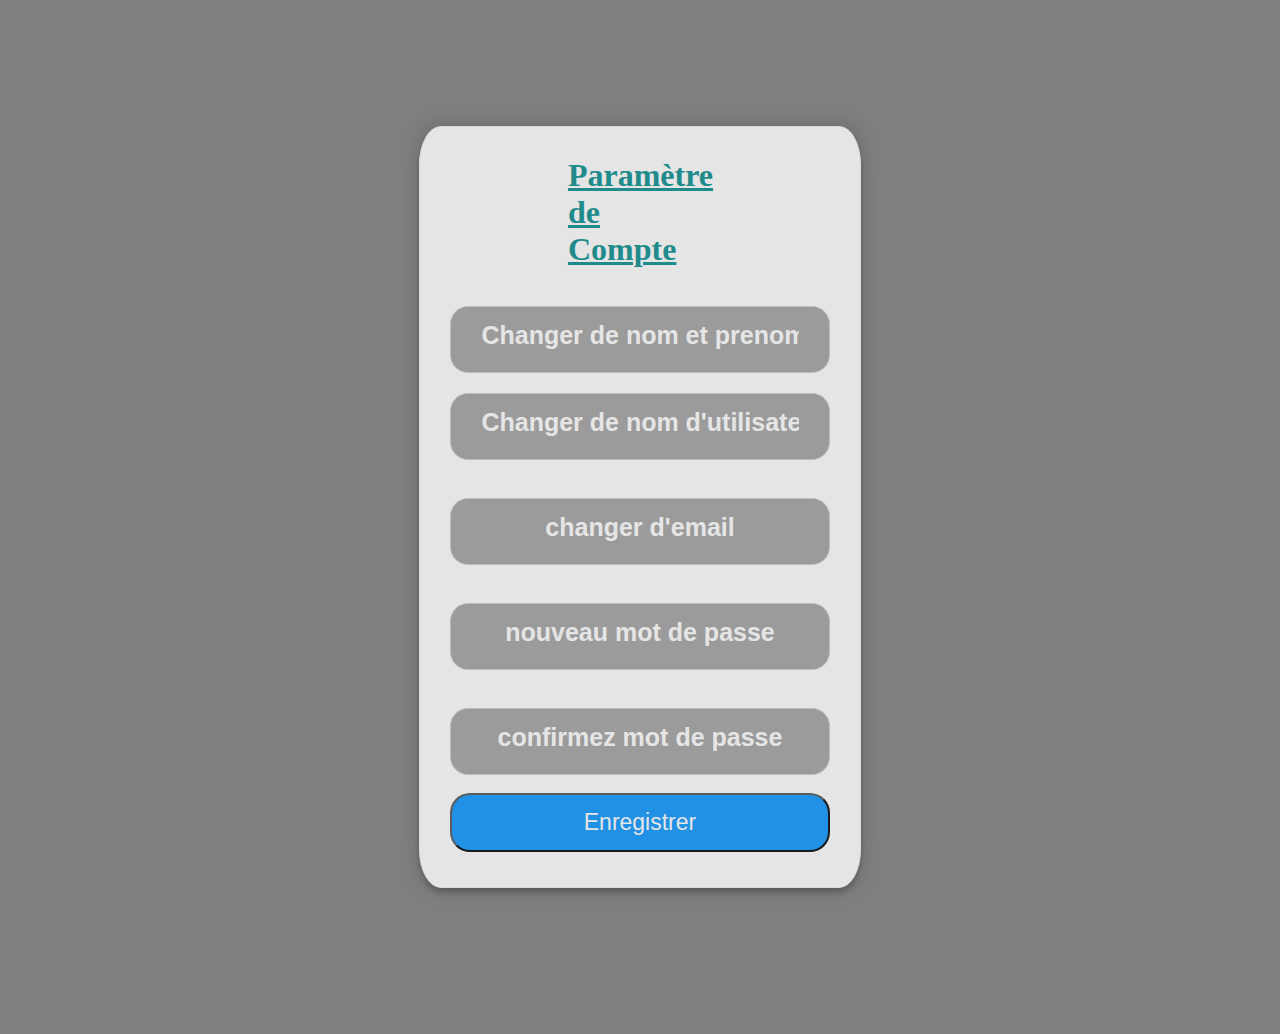
==== projet/index.html @ b1ddd521 "first comment" ====
<!DOCTYPE html>
<html lang="fr">
<head>
    <meta charset="UTF-8">
    <meta http-equiv="X-UA-Compatible" content="IE=edge">
    <meta name="viewport" content="width=device-width, initial-scale=1.0">
    <title>lougashopping</title>
    <link rel="stylesheet" href="style.css">
</head>

    <body>
        <div id="container">
            <div class="forms">
            
                <form action="verification" method="POST">
                    <h1>Paramètre de Compte</h1>
                    
                    <label><b><br></label>
                    <input type="text" placeholder="Changer de nom et prenom " name="username" id="nom">

                    <label><b><br></label>
                    <input type="text" placeholder="Changer de nom d'utilisateur" name="password" id="Mdp">

                    <label><br><br></label>
                    <input type="email" placeholder="changer d'email"name="email" id="mail">

                    <label><br><br></label>
                    <input type="password" placeholder="nouveau mot de passe" name="new password" id="npassword">

                    <label><br><br></label>
                    <input type="password" placeholder="confirmez mot de passe" name="confirm password" id="confirm password">

                    <input type="submit" id='submit' value='Enregistrer' >
                    
        
                </form>
            </div>
        </div>
        <script src="script.js"></script>
    </body>
</html>
---- projet/style.css ----
body{

    background: rgba(0, 0, 0, 0.5) url(/account-settings.jpeg)no-repeat center;
    background-blend-mode: darken;
    background-size: cover;
    height: 100vh;
    
}
.logo{
    width: 100px;
}
.nom{
    margin-left: 100px;
    margin-top: -80px;
    
}


#container{
    
    margin-top:10%;
    position: sticky;
    border: 1px ;
    
}
.forms{
    display:block;

}

form {
    display: block;
    margin: auto;
    width: 30%;
    height: 700px;
    padding: 30px;
    background-size: cover;
    opacity: .8;
    color: white;
   border-radius: 5%;
    border: 1px solid #f1f1f1;
    background: #fff;
    box-shadow: 0 0 20px 0 rgba(0, 0, 0, 0.2), 0 5px 5px 0 rgba(0, 0, 0, 0.24);
}
#container h1{

    width: 38%;
    margin: auto;
    padding-bottom: 10px;
    color: #088f8f;
    text-decoration: underline;
    
}


input[type=text], input[type=password],input[type=email],input[type=newpass],input[type=confirm] {
    width: 100%;
    background-color: #a4a2a2;;
    padding: 25px 30px;
    margin: 10px 0;
    display: inline-block;
    border: 1px solid #ccc;
    box-sizing: border-box;
    border-radius: 18px;
    
}
::placeholder{
   text-align: center;
    color: rgb(255,255,255);
    font-size: 25px;
    font-weight: bold;
}

input[type=submit] {
    background: #0996ff;;
    color: white;
    padding: 14px 20px;
    margin: 8px 0;
    border-radius: 20px;
    cursor: pointer;
    width: 100%;
    font-size: 23px;
    
}



/*

input[type=submit]:hover {
    background-color: white;
    color: #53af57;
    border: 1px solid #53af57;
}
*/
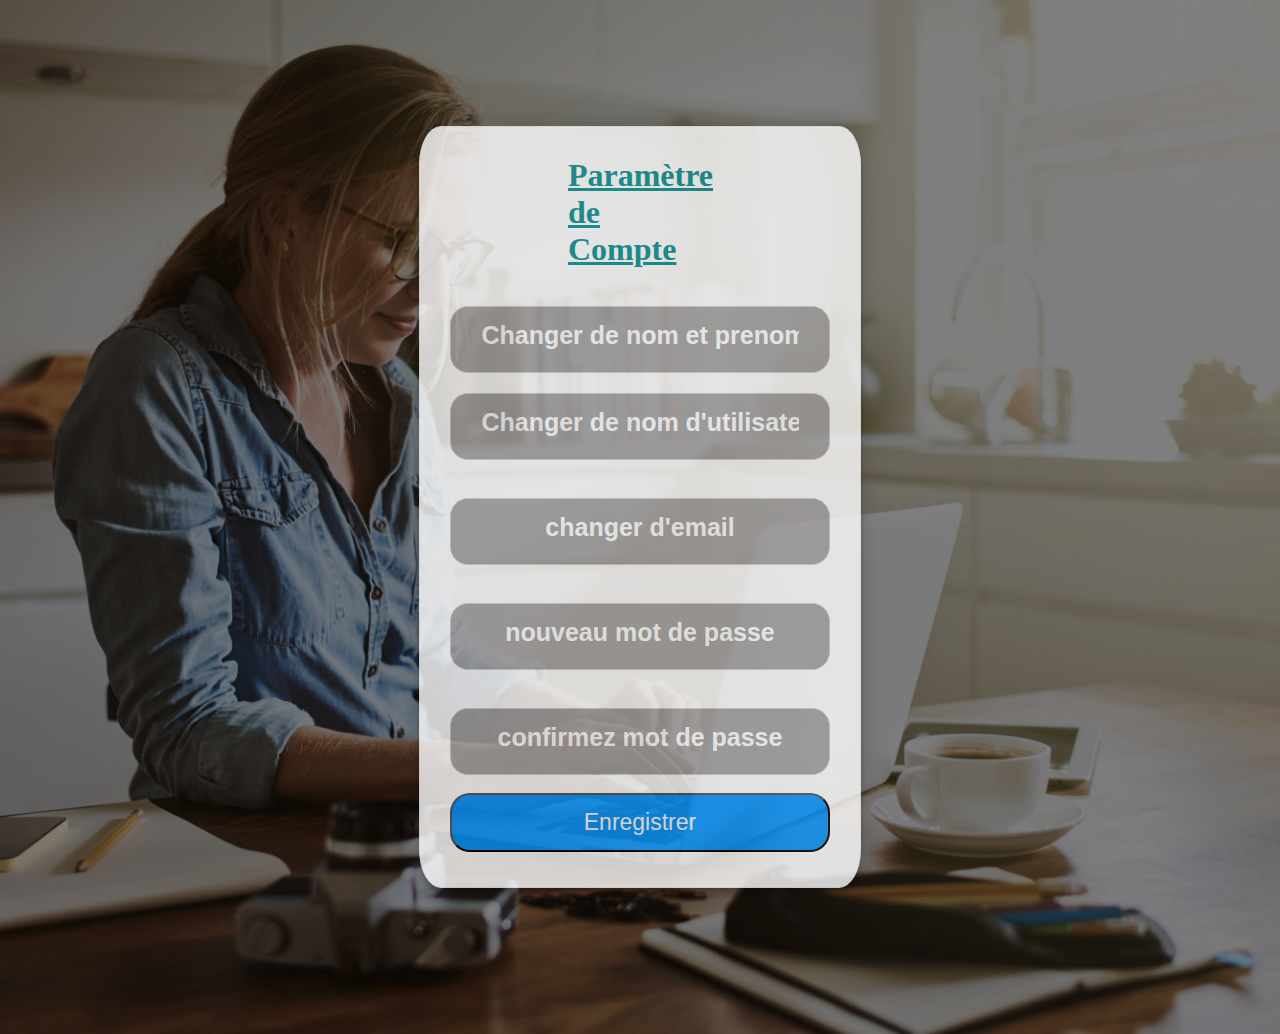
==== commit 013d8fa5: "first" ====
--- a/projet/index.html
+++ b/projet/index.html
@@ -30,7 +30,7 @@
                     <label><br><br></label>
                     <input type="password" placeholder="confirmez mot de passe" name="confirm password" id="confirm password">
 
-                    <input type="submit" id='submit' value='Enregistrer' >
+                    <input type="button" id='submit' value='Enregistrer' >
                     
         
                 </form>
--- a/projet/style.css
+++ b/projet/style.css
@@ -1,7 +1,7 @@
 
 body{
 
-    background: rgba(0, 0, 0, 0.5) url(/account-settings.jpeg)no-repeat center;
+    background: rgba(0, 0, 0, 0.5) url(account-settings.jpeg)no-repeat center;
     background-blend-mode: darken;
     background-size: cover;
     height: 100vh;
@@ -72,7 +72,7 @@
     font-weight: bold;
 }
 
-input[type=submit] {
+input[type=button] {
     background: #0996ff;;
     color: white;
     padding: 14px 20px;
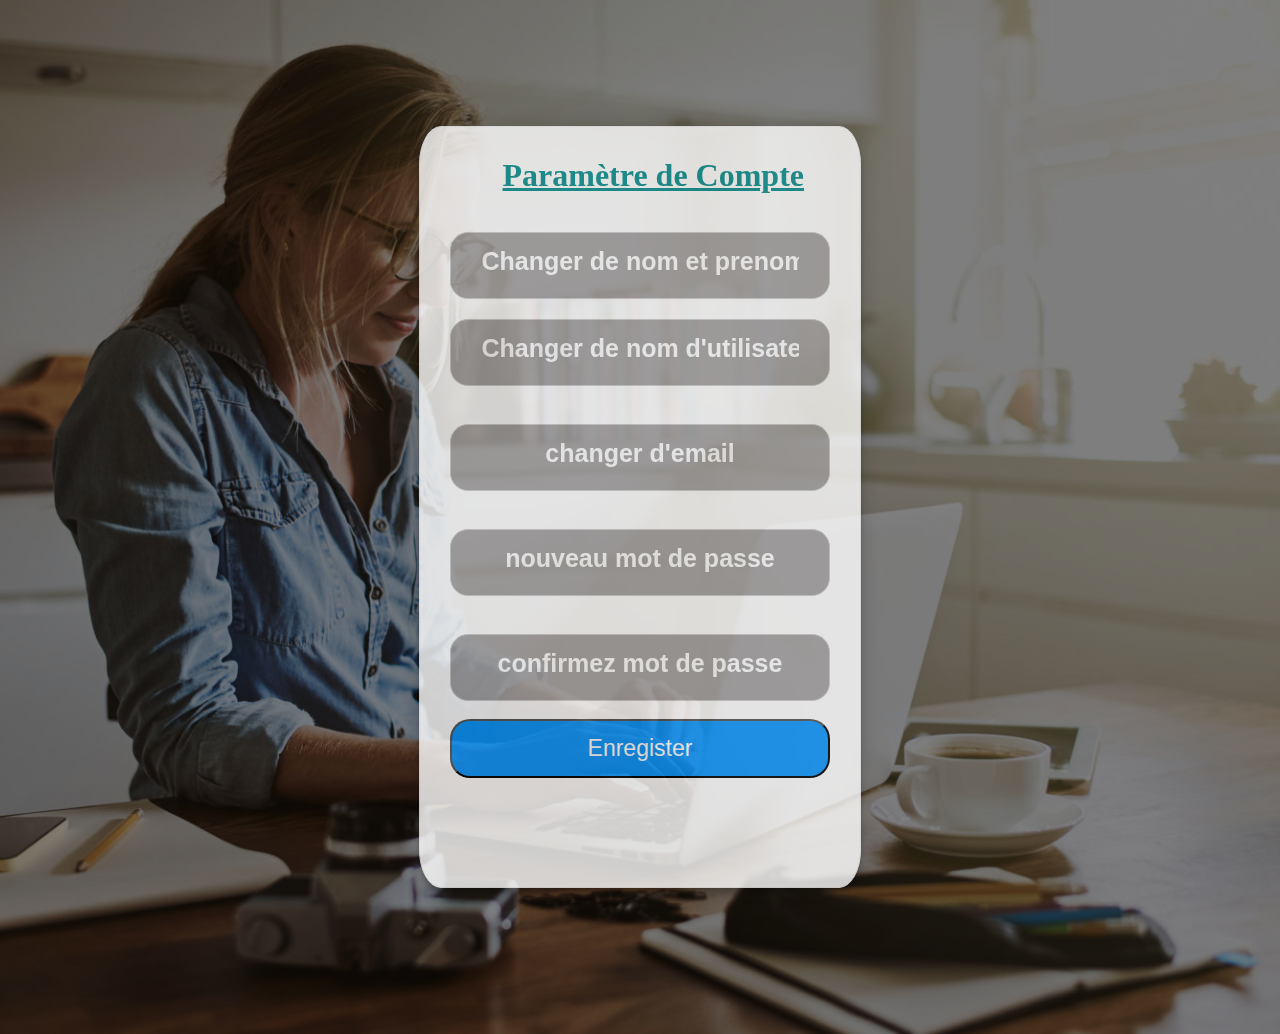
==== commit 8ba93329: "first commet" ====
--- a/projet/index.html
+++ b/projet/index.html
@@ -30,7 +30,7 @@
                     <label><br><br></label>
                     <input type="password" placeholder="confirmez mot de passe" name="confirm password" id="confirm password">
 
-                    <input type="button" id='submit' value='Enregistrer' >
+                    <button type="submit" id=btn>Enregister</button>
                     
         
                 </form>
--- a/projet/style.css
+++ b/projet/style.css
@@ -45,11 +45,12 @@
 }
 #container h1{
 
-    width: 38%;
+    width: 107%;
     margin: auto;
     padding-bottom: 10px;
     color: #088f8f;
     text-decoration: underline;
+    text-align: center;
     
 }
 
@@ -71,8 +72,7 @@
     font-size: 25px;
     font-weight: bold;
 }
-
-input[type=button] {
+#btn {
     background: #0996ff;;
     color: white;
     padding: 14px 20px;
